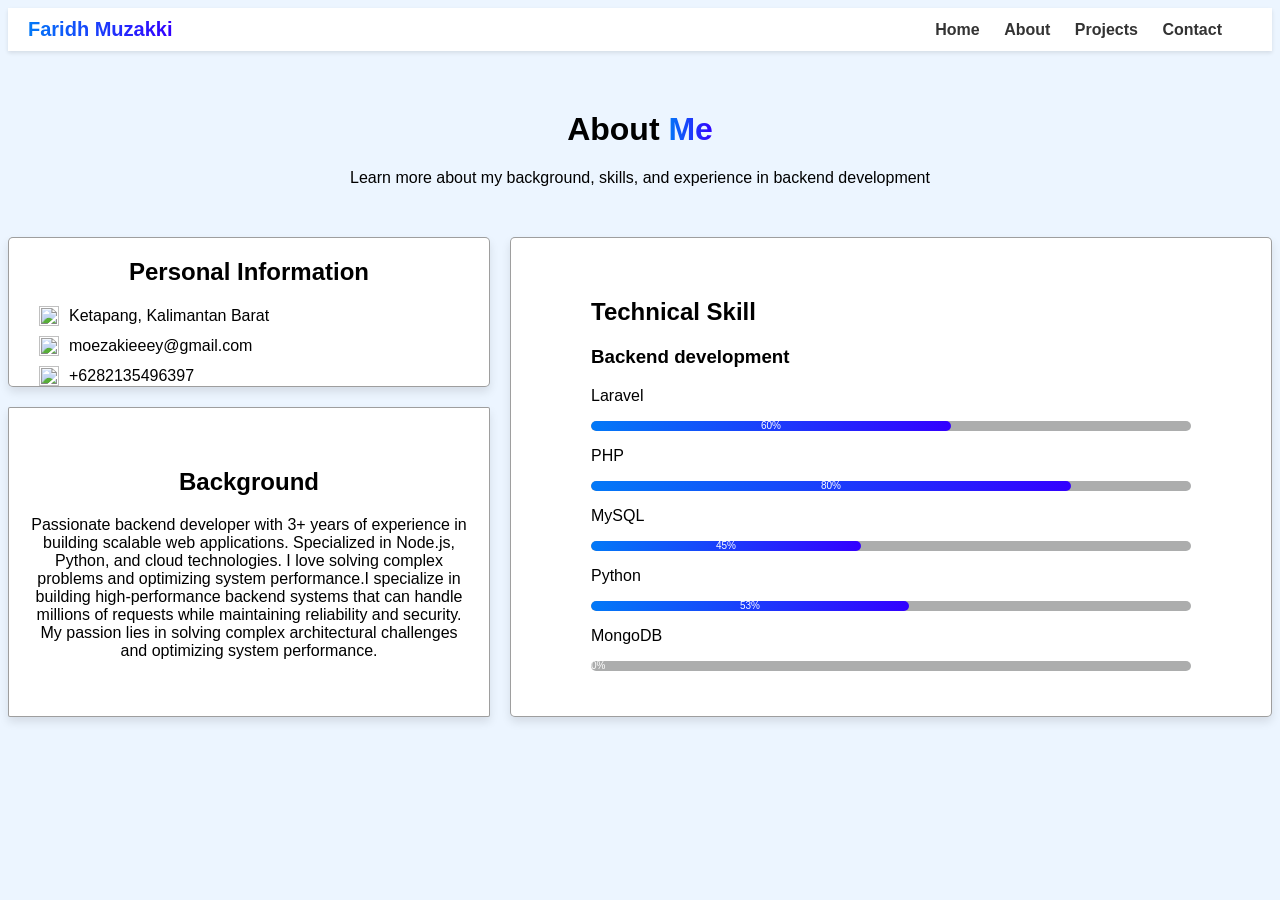
==== about.html @ 09750a0c "Add files via upload" ====
<!DOCTYPE html>
<html lang="en">
  <head>
    <meta charset="UTF-8" />
    <meta name="viewport" content="width=device-width, initial-scale=1.0" />
    <title>About</title>
    <style>
      * {
        border: 1px red soli;
      }
      body {
        text-align: center;
        font-family: Arial, Helvetica, sans-serif;
        background-color: #0084ff13;
      }

      h1 {
        margin-top: 60px;
      }

      h1 span {
        background: linear-gradient(90deg, #0379f7, #3300ff);
        -webkit-background-clip: text;
        -webkit-text-fill-color: transparent;
      }

      .box-icon {
        display: grid;
        gap: 10px;
      }

      .icon {
        display: flex;
        align-items: center;
        gap: 10px;
        margin-left: 30px;
      }
      .about {
        margin-top: 50px;
        display: flex;
        gap: 20px;
      }
      .card {
        display: grid;
        gap: 20px;
      }
      .card1 {
        border: 1px rgb(0, 0, 0, 0.381) solid;
        border-radius: 5px;
        box-shadow: 0 5px 10px rgba(0, 0, 0, 0.1);
        background-color: white;
      }
      .card1:hover {
        box-shadow: 0 5px 10px rgba(1, 30, 252.5);
        transition: 0.3s;
      }

      .card2 {
        border: 1px rgb(0, 0, 0, 0.381) solid;
        border-radius: 2px;
        padding: 40px 20px;
        background-color: white;
        box-shadow: 0 5px 10px rgba(0, 0, 0, 0.1);
      }
      .card2:hover {
        box-shadow: 0 5px 10px rgba(1, 30, 252.5);
        transition: 0.3s;
      }
      .card3 {
        border: 1px rgb(0, 0, 0, 0.381) solid;
        border-radius: 5px;
        background-color: white;
        padding: 40px 80px;
        box-shadow: 0 5px 10px rgba(0, 0, 0, 0.1);
        text-align: left;
      }
      .card3:hover {
        box-shadow: 0 5px 10px rgba(1, 30, 252.5);
        transition: 0.3s;
      }

      .card3 ul {
        list-style: none;
      }

      .box {
        width: 600px;
        border-radius: 20px;
        background-color: #acadad;
        overflow: hidden;
      }

      .boxp {
        width: 60%;
        background: linear-gradient(90deg, #0379f7, #3300ff);
        height: 10px;
        font-size: 10px;
        line-height: 10px;
        color: rgb(255, 255, 255);
        text-align: center;
        border-radius: 20px;
      }
      .boxp1 {
        width: 80%;
        background: linear-gradient(90deg, #0379f7, #3300ff);
        height: 10px;
        font-size: 10px;
        line-height: 10px;
        color: rgb(255, 255, 255);
        text-align: center;
        border-radius: 20px;
      }
      .boxp2 {
        width: 45%;
        background: linear-gradient(90deg, #0379f7, #3300ff);
        height: 10px;
        font-size: 10px;
        line-height: 10px;
        color: rgb(255, 255, 255);
        text-align: center;
        border-radius: 20px;
      }
      .boxp3 {
        width: 53%;
        background: linear-gradient(90deg, #0379f7, #3300ff);
        height: 10px;
        font-size: 10px;
        line-height: 10px;
        color: rgb(255, 255, 255);
        text-align: center;
        border-radius: 20px;
      }
      .boxp4 {
        width: 0%;
        background: linear-gradient(90deg, #0379f7, #3300ff);
        height: 10px;
        font-size: 10px;
        line-height: 10px;
        color: rgb(255, 255, 255);
        text-align: center;
        border-radius: 20px;
      }

      .nav {
        display: flex;
        justify-content: space-between;
        align-items: center;
        padding: 10px 20px;
        background: white;
        position: sticky;
        top: 0;
        box-shadow: 0 2px 4px rgba(0, 0, 0, 0.1);
      }

      .nav span {
        background: linear-gradient(90deg, #0379f7, #3300ff);
        -webkit-background-clip: text;
        -webkit-text-fill-color: transparent;
        font-weight: bold;
        display: inline-block;
        font-size: 20px;
      }

      nav {
        margin-right: 30px;
      }
      nav a {
        margin-left: 20px;
        text-decoration: none;
        color: #333;
        font-weight: bold;
      }

      nav a:hover {
        color: #007bff;
        transition: 0.2s;
      }
    </style>
  </head>
  <body>
    <!-- Navbar -->
    <div class="nav">
      <span>Faridh Muzakki</span>
      <nav>
        <a href="bru.html">Home</a>
        <a href="about.html">About</a>
        <a href="projek.html">Projects</a>
        <a href="kontak.html">Contact</a>
      </nav>
    </div>

    <h1>About <span>Me</span></h1>
    <p>
      Learn more about my background, skills, and experience in backend
      development
    </p>

    <section class="about">
      <div class="card">
        <div class="card1">
          <h2>Personal Information</h2>

          <div class="box-icon">
            <div class="icon">
              <img
                width="20"
                height="20"
                src="https://img.icons8.com/ios/50/7950F2/marker--v1.png"
              />
              Ketapang, Kalimantan Barat
            </div>

            <div class="icon">
              <img
                width="20"
                height="20"
                src="https://img.icons8.com/ios/50/228BE6/mail.png"
              />
              moezakieeey@gmail.com
            </div>

            <div class="icon">
              <img
                width="20"
                height="20"
                src="https://img.icons8.com/?size=100&id=62855&format=png&color=228BE6"
              />
              +6282135496397
            </div>
          </div>
        </div>

        <div class="card2">
          <h2>Background</h2>
          <p>
            Passionate backend developer with 3+ years of experience in building
            scalable web applications. Specialized in Node.js, Python, and cloud
            technologies. I love solving complex problems and optimizing system
            performance.I specialize in building high-performance backend
            systems that can handle millions of requests while maintaining
            reliability and security. My passion lies in solving complex
            architectural challenges and optimizing system performance.
          </p>
        </div>
      </div>

      <div class="card3">
        <h2>Technical Skill</h2>

        <h3>Backend development</h3>
        <p>Laravel</p>
        <div class="box">
          <div class="boxp">60%</div>
        </div>
        <p>PHP</p>
        <div class="box">
          <div class="boxp1">80%</div>
        </div>
        <p>MySQL</p>
        <div class="box">
          <div class="boxp2">45%</div>
        </div>
        <p>Python</p>
        <div class="box">
          <div class="boxp3">53%</div>
        </div>
        <p>MongoDB</p>
        <div class="box">
          <div class="boxp4">0%</div>
        </div>
      </div>
    </section>
  </body>
</html>
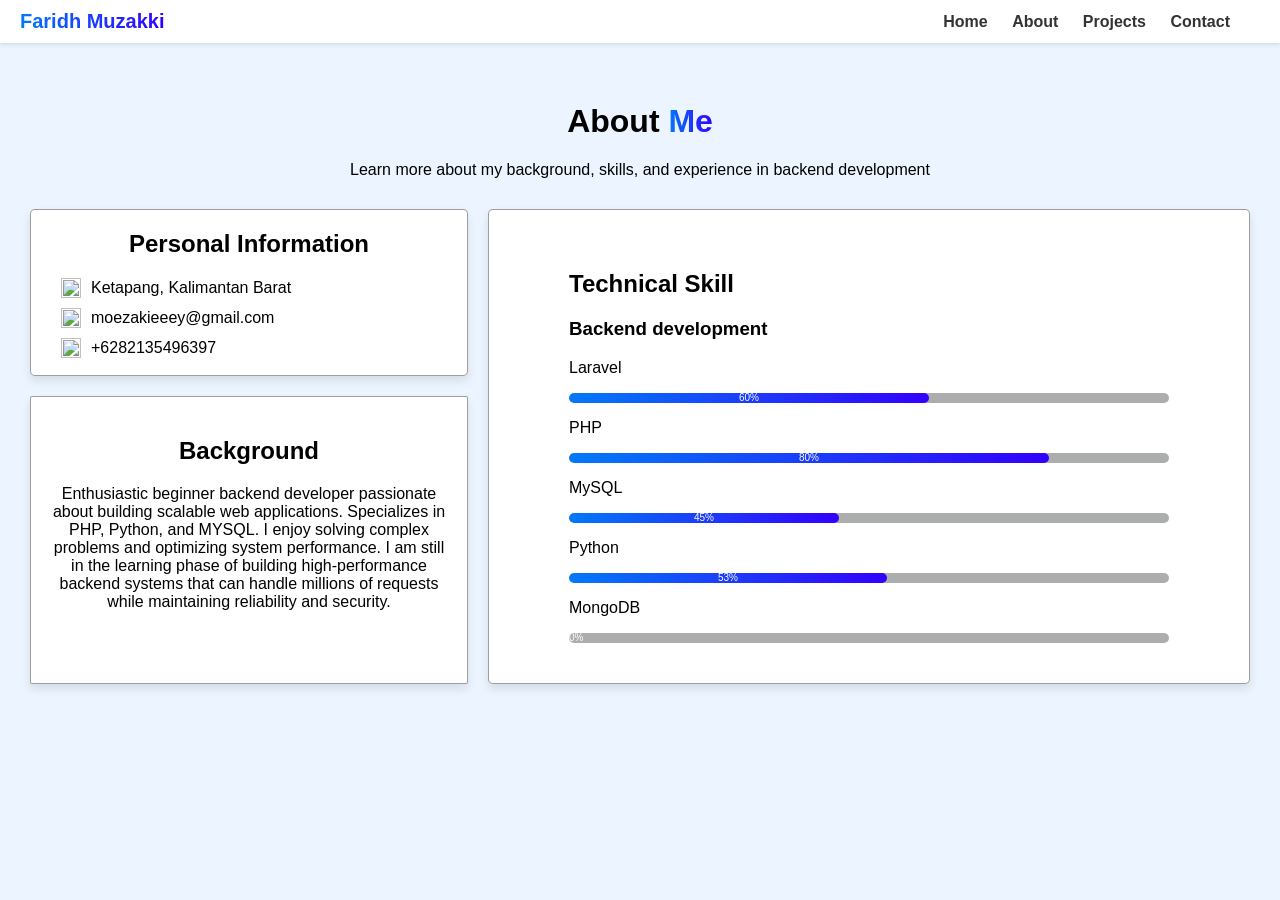
==== commit a7b3e213: "Add files via upload" ====
--- a/about.html
+++ b/about.html
@@ -12,6 +12,7 @@
         text-align: center;
         font-family: Arial, Helvetica, sans-serif;
         background-color: #0084ff13;
+        margin: 0;
       }
 
       h1 {
@@ -39,6 +40,7 @@
         margin-top: 50px;
         display: flex;
         gap: 20px;
+        margin: 30px;
       }
       .card {
         display: grid;
@@ -61,6 +63,9 @@
         padding: 40px 20px;
         background-color: white;
         box-shadow: 0 5px 10px rgba(0, 0, 0, 0.1);
+      }
+      .card2 h2 {
+        margin-top: 0;
       }
       .card2:hover {
         box-shadow: 0 5px 10px rgba(1, 30, 252.5);
@@ -141,6 +146,10 @@
         border-radius: 20px;
       }
 
+      /* navbar */
+      .hamber {
+        display: none;
+      }
       .nav {
         display: flex;
         justify-content: space-between;
@@ -175,18 +184,252 @@
         color: #007bff;
         transition: 0.2s;
       }
+
+      /* layar hp */
+      @media (max-width: 768px) {
+        .nav span {
+          display: inline;
+          font-size: 20px;
+        }
+        .hamber {
+          width: 2.2em;
+          display: block;
+          background-color: white;
+          border: none;
+          cursor: pointer;
+        }
+        .close {
+          display: none;
+        }
+        .menu {
+          position: absolute;
+          top: 60px;
+          right: 0;
+          width: 100%;
+          background: rgba(8, 76, 235, 0.702);
+
+          display: flex;
+          flex-direction: column;
+          align-items: center;
+          gap: 18px;
+          padding: 0;
+
+          /* animasi */
+          max-height: 0;
+          overflow: hidden;
+          opacity: 0;
+          transform: translateY(-10px);
+
+          transition: all 0.4s ease;
+        }
+        .menu.tampil {
+          max-height: 300px;
+          padding: 20px 0;
+          opacity: 1;
+          transform: translateY(0);
+        }
+        .menu a {
+          color: white;
+          font-size: 18px;
+          position: relative;
+        }
+        .menu a::after {
+          content: "";
+          position: absolute;
+          width: 0;
+          height: 2px;
+          background: white;
+          left: 0;
+          bottom: -4px;
+          transition: width 0.3s ease;
+        }
+        .menu a:hover::after {
+          width: 100%;
+        }
+        .menu:active {
+          right: 0;
+        }
+        .menu a {
+          padding: 15px 20px;
+        }
+
+        /* content */
+
+        h1 {
+          font-size: 30px;
+        }
+        p {
+          font-size: 16px;
+        }
+        .about {
+          display: grid;
+          gap: 10px;
+        }
+        .icon {
+          font-size: 14px;
+        }
+        .card {
+          display: grid;
+          gap: 10px;
+        }
+        .card1 {
+          border: 1px rgb(0, 0, 0, 0.381) solid;
+          border-radius: 5px;
+          box-shadow: 0 5px 10px rgba(0, 0, 0, 0.1);
+          background-color: white;
+          padding-bottom: 10px;
+        }
+        .card1 h2 {
+          font-size: 18px;
+        }
+        .card1:hover {
+          box-shadow: 0 5px 10px rgba(1, 30, 252.5);
+          transition: 0.3s;
+        }
+
+        .card2 {
+          border: 1px rgb(0, 0, 0, 0.381) solid;
+          border-radius: 5px;
+          padding: 10px 15px;
+          background-color: white;
+          box-shadow: 0 5px 10px rgba(0, 0, 0, 0.1);
+        }
+        .card2 h2 {
+          font-size: 18px;
+          margin-top: 0;
+        }
+        .card2 p {
+          font-size: 14px;
+        }
+        .card2:hover {
+          box-shadow: 0 5px 10px rgba(1, 30, 252.5);
+          transition: 0.3s;
+        }
+        .card3 {
+          border: 1px rgb(0, 0, 0, 0.381) solid;
+          border-radius: 5px;
+          background-color: white;
+          box-shadow: 0 5px 10px rgba(0, 0, 0, 0.1);
+          text-align: left;
+        }
+        .card3:hover {
+          box-shadow: 0 5px 10px rgba(1, 30, 252.5);
+          transition: 0.3s;
+        }
+
+        .card3 ul {
+          list-style: none;
+        }
+        .card3 {
+          font-size: 14px;
+          text-align: center;
+          padding: 0;
+          padding-bottom: 40px;
+        }
+        .card3 h3 {
+          font-size: 14px;
+          font-weight: 200;
+          margin: 0;
+        }
+        .card3 p {
+          text-align: left;
+          font-size: 12px;
+          margin-left: 20px;
+        }
+        .box {
+          width: 260px;
+          border-radius: 20px;
+          background-color: #acadad;
+          overflow: hidden;
+          margin-left: 20px;
+        }
+
+        .boxp {
+          width: 60%;
+          background: linear-gradient(90deg, #0379f7, #3300ff);
+          height: 10px;
+          font-size: 8px;
+          line-height: 10px;
+          color: rgb(255, 255, 255);
+          text-align: center;
+          border-radius: 20px;
+        }
+        .boxp1 {
+          width: 80%;
+          background: linear-gradient(90deg, #0379f7, #3300ff);
+          height: 10px;
+          font-size: 8px;
+          line-height: 10px;
+          color: rgb(255, 255, 255);
+          text-align: center;
+          border-radius: 20px;
+        }
+        .boxp2 {
+          width: 45%;
+          background: linear-gradient(90deg, #0379f7, #3300ff);
+          height: 10px;
+          font-size: 8px;
+          line-height: 10px;
+          color: rgb(255, 255, 255);
+          text-align: center;
+          border-radius: 20px;
+        }
+        .boxp3 {
+          width: 53%;
+          background: linear-gradient(90deg, #0379f7, #3300ff);
+          height: 10px;
+          font-size: 8px;
+          line-height: 10px;
+          color: rgb(255, 255, 255);
+          text-align: center;
+          border-radius: 20px;
+        }
+        .boxp4 {
+          width: 0%;
+          background: linear-gradient(90deg, #0379f7, #3300ff);
+          height: 10px;
+          font-size: 8px;
+          line-height: 10px;
+          color: rgb(255, 255, 255);
+          text-align: center;
+          border-radius: 20px;
+        }
+      }
     </style>
   </head>
   <body>
     <!-- Navbar -->
     <div class="nav">
       <span>Faridh Muzakki</span>
-      <nav>
-        <a href="bru.html">Home</a>
+      <nav class="menu tampil">
+        <a href="index.html">Home</a>
         <a href="about.html">About</a>
         <a href="projek.html">Projects</a>
         <a href="kontak.html">Contact</a>
       </nav>
+
+      <button class="hamber">
+        <svg
+          class="start"
+          xmlns="http://www.w3.org/2000/svg"
+          viewBox="0 0 640 640"
+        >
+          <!--!Font Awesome Free v7.1.0 by @fontawesome - https://fontawesome.com License - https://fontawesome.com/license/free Copyright 2025 Fonticons, Inc.-->
+          <path
+            d="M96 160C96 142.3 110.3 128 128 128L512 128C529.7 128 544 142.3 544 160C544 177.7 529.7 192 512 192L128 192C110.3 192 96 177.7 96 160zM96 320C96 302.3 110.3 288 128 288L512 288C529.7 288 544 302.3 544 320C544 337.7 529.7 352 512 352L128 352C110.3 352 96 337.7 96 320zM544 480C544 497.7 529.7 512 512 512L128 512C110.3 512 96 497.7 96 480C96 462.3 110.3 448 128 448L512 448C529.7 448 544 462.3 544 480z"
+          />
+        </svg>
+        <svg
+          class="close"
+          xmlns="http://www.w3.org/2000/svg"
+          viewBox="0 0 640 640"
+        >
+          <!--!Font Awesome Free v7.1.0 by @fontawesome - https://fontawesome.com License - https://fontawesome.com/license/free Copyright 2025 Fonticons, Inc.-->
+          <path
+            d="M183.1 137.4C170.6 124.9 150.3 124.9 137.8 137.4C125.3 149.9 125.3 170.2 137.8 182.7L275.2 320L137.9 457.4C125.4 469.9 125.4 490.2 137.9 502.7C150.4 515.2 170.7 515.2 183.2 502.7L320.5 365.3L457.9 502.6C470.4 515.1 490.7 515.1 503.2 502.6C515.7 490.1 515.7 469.8 503.2 457.3L365.8 320L503.1 182.6C515.6 170.1 515.6 149.8 503.1 137.3C490.6 124.8 470.3 124.8 457.8 137.3L320.5 274.7L183.1 137.4z"
+          />
+        </svg>
+      </button>
     </div>
 
     <h1>About <span>Me</span></h1>
@@ -233,13 +476,12 @@
         <div class="card2">
           <h2>Background</h2>
           <p>
-            Passionate backend developer with 3+ years of experience in building
-            scalable web applications. Specialized in Node.js, Python, and cloud
-            technologies. I love solving complex problems and optimizing system
-            performance.I specialize in building high-performance backend
+            Enthusiastic beginner backend developer passionate about building
+            scalable web applications. Specializes in PHP, Python, and MYSQL. I
+            enjoy solving complex problems and optimizing system performance. I
+            am still in the learning phase of building high-performance backend
             systems that can handle millions of requests while maintaining
-            reliability and security. My passion lies in solving complex
-            architectural challenges and optimizing system performance.
+            reliability and security.
           </p>
         </div>
       </div>
@@ -270,5 +512,7 @@
         </div>
       </div>
     </section>
+
+    <script src="main.js"></script>
   </body>
 </html>
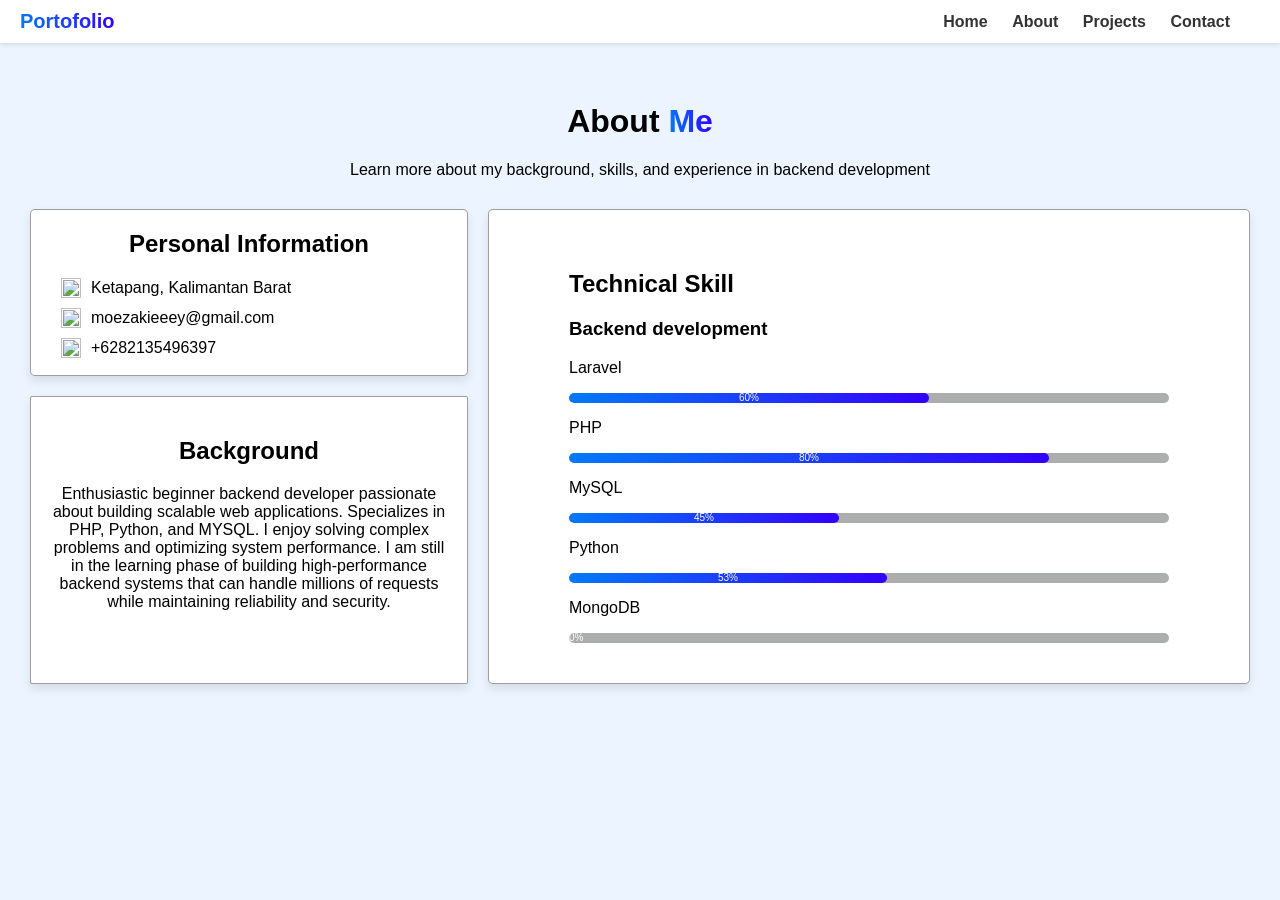
==== commit a58136dc: "Update about.html" ====
--- a/about.html
+++ b/about.html
@@ -400,7 +400,7 @@
   <body>
     <!-- Navbar -->
     <div class="nav">
-      <span>Faridh Muzakki</span>
+      <span>Portofolio</span>
       <nav class="menu tampil">
         <a href="index.html">Home</a>
         <a href="about.html">About</a>
